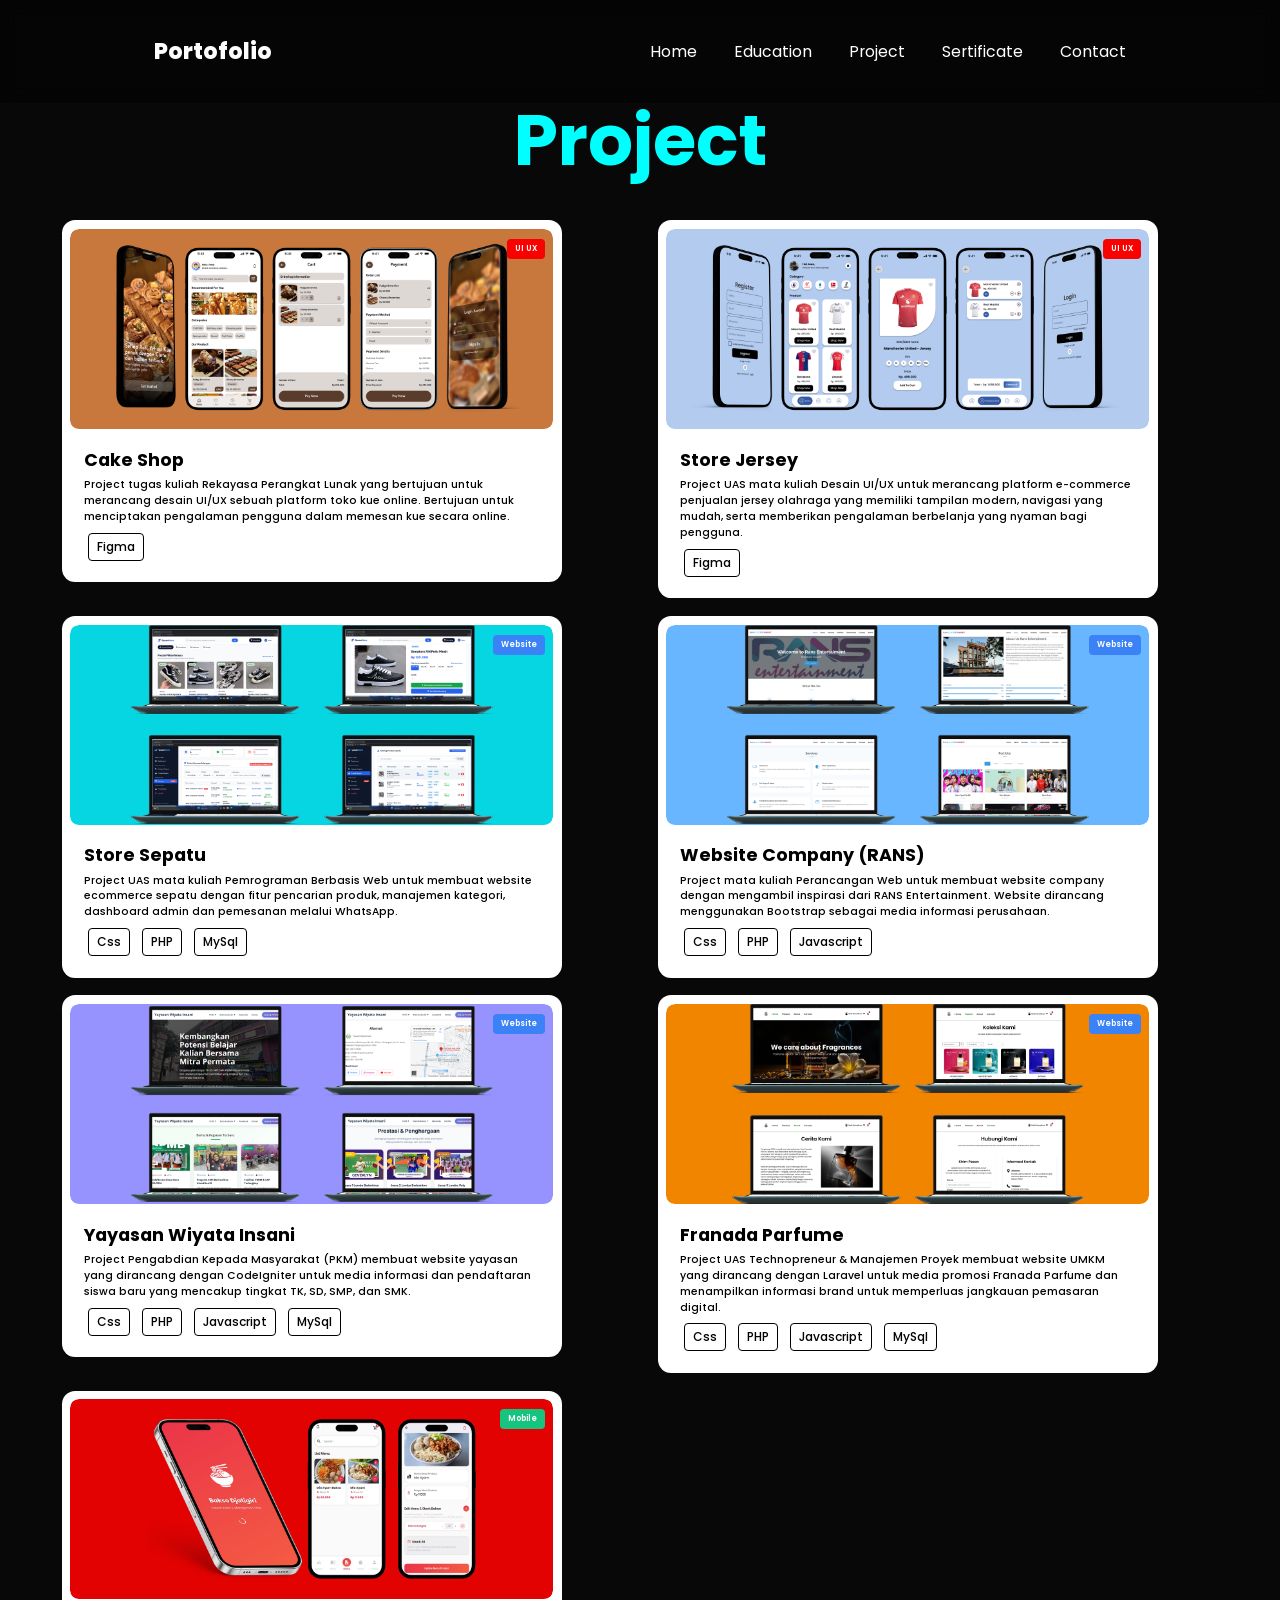
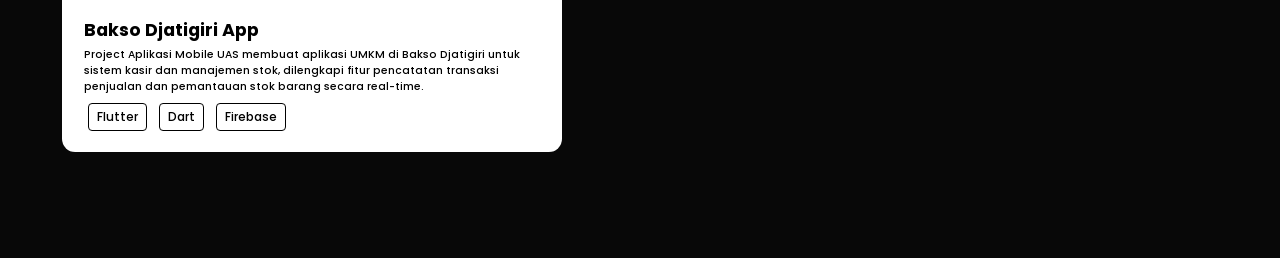
==== project.html @ 24c5956d "update" ====
<!DOCTYPE html>
<html lang="en">
<head>
    <meta charset="UTF-8" />
    <meta name="viewport" content="width=device-width, initial-scale=1.0" />
    <title>Project | Portofolio</title>
    <!-- Poppins Font -->
    <link href="https://fonts.googleapis.com/css2?family=Poppins:wght@300;400;500;600;700;800&display=swap" rel="stylesheet"/>
    <!-- Boxicons -->
    <link href="https://unpkg.com/boxicons@2.1.4/css/boxicons.min.css" rel="stylesheet"/>
    <!-- CSS -->
    <link rel="stylesheet" href="style.css" />
  </head>
<body>
    <header class="header">
      <a href="index.html" class="logo">Portofolio</a>
      <i class="bx bx-menu" id="menu-icon"></i>
      <nav class="navbar">
        <a href="index.html">Home</a>
        <a href="index.html#education">Education</a>
        <a href="project.html" class="active">Project</a>
        <a href="index.html#sertificate">Sertificate</a>
        <a href="index.html#contact">Contact</a>
      </nav>
    </header>

    <!-- PROJECT -->
    <section class="project" id="project">

      <h2 class="heading"><span>Project</span></h2>
      <div class="project-container">
        <!-- Project 1 -->
        <div class="project-box" onclick="openProject('cake-shop')">
          <div class="project-image">
            <img src="img/project1.png" alt="Cake Shop UI UX Design" />
            <span class="badge-uiux">UI UX</span>
          </div>

          <div class="project-info">
            <h4>Cake Shop</h4>
            <p>
              Project tugas kuliah Rekayasa Perangkat Lunak yang bertujuan untuk merancang desain 
              UI/UX sebuah platform toko kue online. Bertujuan untuk menciptakan pengalaman 
              pengguna dalam memesan kue secara online.
            </p>

            <div class="technology">
              <span>Figma</span>
            </div>
          </div>
        </div>

        <!-- Project 2 -->
        <div class="project-box" onclick="openProject('store-jersey')">
          <div class="project-image">
            <img src="img/project2.png"/>
            <span class="badge-uiux">UI UX</span>
          </div>

          <div class="project-info">
            <h4>Store Jersey</h4>
            <p>
              Project UAS mata kuliah Desain UI/UX untuk merancang platform e-commerce penjualan jersey 
              olahraga yang memiliki tampilan modern, navigasi yang mudah, serta memberikan pengalaman 
              berbelanja yang nyaman bagi pengguna.
            </p>

            <div class="technology">
              <span>Figma</span>
            </div>
          </div>
        </div>

        <!-- Project 3 -->
        <div class="project-box" onclick="openProject('store-sepatu')">
          <div class="project-image">
            <img src="img/project.png"/>
            <span class="badge-web">Website</span>
          </div>

          <div class="project-info">
            <h4>Store Sepatu</h4>
            <p>
              Project UAS mata kuliah Pemrograman Berbasis Web untuk membuat website ecommerce 
              sepatu dengan fitur pencarian produk, manajemen kategori, dashboard admin dan 
              pemesanan melalui WhatsApp.
            </p>

            <div class="technology">
              <span>Css</span>
              <span>PHP</span>
              <span>MySql</span>
            </div>
          </div>
        </div>

        <!-- Project 4 -->
        <div class="project-box" onclick="openProject('web-company')">
          <div class="project-image">
            <img src="img/project4.png"/>
            <span class="badge-web">Website</span>
          </div>

          <div class="project-info">
            <h4>Website Company (RANS)</h4>
            <p>
              Project mata kuliah Perancangan Web untuk membuat website company dengan mengambil 
              inspirasi dari RANS Entertainment. Website dirancang menggunakan Bootstrap sebagai 
              media informasi perusahaan.
            </p>

            <div class="technology">
              <span>Css</span>
              <span>PHP</span>
              <span>Javascript</span>
            </div>
          </div>
        </div>

        <!-- Project 5 -->
        <div class="project-box" onclick="openProject('wiyata-insani')">
          <div class="project-image">
            <img src="img/project5.png"/>
            <span class="badge-web">Website</span>
          </div>

          <div class="project-info">
            <h4>Yayasan Wiyata Insani</h4>
            <p>
              Project Pengabdian Kepada Masyarakat (PKM) membuat website yayasan yang dirancang dengan CodeIgniter
              untuk media informasi dan pendaftaran siswa baru yang mencakup tingkat TK, SD, SMP, dan SMK.
            </p>

            <div class="technology">
              <span>Css</span>
              <span>PHP</span>
              <span>Javascript</span>
              <span>MySql</span>
            </div>
          </div>
        </div>

        <!-- Project 6 -->
        <div class="project-box" onclick="openProject('franada-parfume')">
          <div class="project-image">
            <img src="img/project6.png"/>
            <span class="badge-web">Website</span>
          </div>

          <div class="project-info">
            <h4>Franada Parfume</h4>
            <p>
             Project UAS Technopreneur & Manajemen Proyek membuat website UMKM yang dirancang dengan Laravel untuk 
             media promosi Franada Parfume dan menampilkan informasi brand untuk memperluas jangkauan pemasaran digital.
            </p>

            <div class="technology">
              <span>Css</span>
              <span>PHP</span>
              <span>Javascript</span>
              <span>MySql</span>
            </div>
          </div>
        </div>

        <!-- Project 7 -->
        <div class="project-box" onclick="openProject('bakso-djatigiri')">
          <div class="project-image">
            <img src="img/project7.png"/>
            <span class="badge-mobile">Mobile</span>
          </div>

          <div class="project-info">
            <h4>Bakso Djatigiri App</h4>
            <p>
              Project Aplikasi Mobile UAS membuat aplikasi UMKM di Bakso Djatigiri untuk sistem 
              kasir dan manajemen stok, dilengkapi fitur pencatatan transaksi penjualan dan 
              pemantauan stok barang secara real-time.
            </p>

            <div class="technology">
              <span>Flutter</span>
              <span>Dart</span>
              <span>Firebase</span>
            </div>
          </div>
        </div>

      </div>
    </section>
    <!-- END PROJECT -->

    <!-- PROJECT MODAL -->
    <div class="project-modal" id="projectModal">
      <div class="project-modal-content">

        <!-- Close Button -->
        <button class="project-modal-close" onclick="closeProject()">
          &times;
        </button>

        <!-- Modal Image -->
        <div class="modal-project-image">
          <img id="modalImage" src="" alt="Project Preview" />
        </div>

        <!-- Modal Content -->
        <div class="modal-project-info">

          <div class="modal-project-heading">
            <div>
              <span id="modalCategory" class="modal-category"></span>
              <h3 id="modalTitle"></h3>
            </div>
          </div>

          <div class="modal-project-meta">
            <div>
              <small>Jenis Proyek</small>
              <strong id="modalType"></strong>
            </div>

            <div>
              <small>Peran</small>
              <strong id="modalRole"></strong>
            </div>
          </div>

          <div class="modal-section">
            <h4>Deskripsi Proyek</h4>
            <p id="modalDescription"></p>
          </div>

          <div class="modal-section">
            <h4>Alat & Teknologi</h4>
            <div class="modal-technologies" id="modalTechnologies">
            </div>
          </div>

          <!-- Project Buttons -->
          <div class="modal-project-buttons">
            <a id="modalProjectLink" href="#" target="_blank" class="modal-btn primary-btn">View Project</a>
            <button onclick="closeProject()" class="modal-btn secondary-btn">Close</button>
          </div>
        </div>
      </div>
    </div>
    <!-- END PROJECT MODAL -->

    <!-- JAVASCRIPT -->
    <script src="script.js"></script>
</body>
</html>
---- style.css ----
* {
  margin: 0;
  padding: 0;
  box-sizing: border-box;
  text-decoration: none;
  border: none;
  outline: none;
  scroll-behavior: smooth;
  font-family: "Poppins", serif;
}

:root {
  --bg-color: #080808;
  --second-bg-color: #131313;
  --text-color: white;
  --main-color: cyan;
}

html {
  font-size: 60%;
  overflow-x: hidden;
}

body {
  background: var(--bg-color);
  color: var(--text-color);
}

/* =========================
   HEADER
========================= */

.header {
  position: fixed;
  top: 0;
  left: 0;
  width: 100%;
  padding: 4rem 12% 4rem;
  background: rgba(0, 0, 0, 0.3);
  backdrop-filter: blur(10px);
  display: flex;
  justify-content: space-between;
  align-items: center;
  z-index: 5;
}

.logo {
  font-size: 2.5rem;
  color: var(--text-color);
  font-weight: 800;
  cursor: pointer;
  transition: 0.3s ease;
}

.logo:hover {
  transform: scale(1.1);
  color: var(--main-color);
}

.navbar a {
  font-size: 1.8rem;
  color: var(--text-color);
  margin-left: 4rem;
  font-weight: 400;
  transition: 0.3s ease;
  border-bottom: 2px solid transparent;
}

.navbar a:hover,
.navbar a.active {
  color: var(--main-color);
  border-bottom: 2px solid var(--main-color);
}

#menu-icon {
  font-size: 3rem;
  color: var(--main-color);
  display: none;
}

/* =========================
   HOME
========================= */

section {
  min-height: 100vh;
  padding: 10rem 12% 10rem;
}

.home {
  display: flex;
  align-items: center;
  justify-content: center;
  gap: 15rem;
}

.home-content {
  display: flex;
  flex-direction: column;
  align-items: baseline;
  text-align: left;
  justify-content: center;
  margin-top: 3rem;
}

span {
  color: var(--main-color);
}

.logo span {
  color: var(--main-color);
}

.home-content h3 {
  margin-bottom: 2rem;
  margin-top: 1rem;
  font-size: 2.5rem;
}

.home-content h1 {
  font-size: 3.5rem;
  font-weight: 700;
  margin-top: 1.5rem;
  line-height: 1;
}

.home-img {
  border-radius: 50%;
}

.home-img img {
  position: relative;
  top: 3rem;
  width: 350px;
  height: 350px;
  object-fit: cover;
  border-radius: 50%;
  box-shadow: 0 0 25px var(--main-color);
  cursor: pointer;
  transition: 0.3s ease-in-out;
}

.home-img img:hover {
  box-shadow:
    0 0 25px var(--main-color),
    0 0 50px var(--main-color);
}

.home-content p {
  font-size: 1.5rem;
  font-weight: 500;
  line-height: 1.8;
  max-width: 1000px;
  text-align: justify;
}

.social-icons a {
  display: inline-flex;
  justify-content: center;
  align-items: center;
  width: 4.5rem;
  height: 4.5rem;
  background: transparent;
  border: 2px solid var(--main-color);
  font-size: 2.5rem;
  border-radius: 50%;
  color: var(--main-color);
  margin: 3rem 1.5rem 3rem 0;
  transition: 0.3s ease-in-out;
}

.social-icons a:hover {
  color: var(--text-color);
  transform: scale(1.1) translateY(-5px);
  box-shadow: 0 0 25px var(--main-color);
}

.btn {
  display: inline-block;
  padding: 1rem 2rem;
  background-color: var(--main-color);
  box-shadow: 0 0 10px var(--main-color);
  border-radius: 4rem;
  font-size: 1.6rem;
  color: black;
  border: 2px solid transparent;
  font-weight: 600;
  transition: 0.3s ease-in-out;
  cursor: pointer;
}

.btn:hover {
  transform: scale(1.05);
  box-shadow: 0 0 25px var(--main-color);
}

.text-animation {
  font-size: 34px;
  font-weight: 600;
  min-width: 280px;
}

.text-animation span {
  position: relative;
}

.text-animation span::before {
  content: "Frontend Developer";
  color: var(--main-color);
  animation: words 20s infinite;
}

.text-animation span::after {
  content: "";
  background-color: var(--bg-color);
  position: absolute;
  width: calc(100% + 8px);
  height: 100%;
  border-left: 3px solid var(--bg-color);
  right: -8px;
  animation:
    cursor 0.6s infinite,
    typing 20s steps(14) infinite;
}

/* =========================
   EDUCATION
========================= */
.heading {
  font-size: 8rem;
  text-align: center;
  margin: 5rem 0;
}

.education {
  padding: 100px 15px;
  background: var(--second-bg-color);
}

.education h2 {
  margin-bottom: 5rem;
}

.timeline-items {
  max-width: 1200px;
  margin: auto;
  display: flex;
  flex-wrap: wrap;
  position: relative;
}

.timeline-items::before {
  content: "";
  position: absolute;
  width: 5px;
  height: 100%;
  background-color: var(--main-color);
  left: calc(50% - 1px);
}

.timeline-item {
  margin-bottom: 40px;
  width: 100%;
  position: relative;
}

.timeline-item:last-child {
  margin-bottom: 0;
}

.timeline-item:nth-child(odd) {
  padding-right: calc(50% + 30px);
  text-align: right;
}

.timeline-item:nth-child(even) {
  padding-left: calc(50% + 30px);
}

.timeline {
  height: 21px;
  width: 21px;
  background-color: var(--main-color);
  box-shadow:
    0 0 25px var(--main-color),
    0 0 50px var(--main-color);
  position: absolute;
  left: calc(50% - 8px);
  border-radius: 50%;
  top: 10px;
}

.timeline-date {
  font-size: 20px;
  font-weight: 800;
  color: white;
  margin: 6px 0 15px;
}

.timeline-content {
  background-color: var(--bg-color);
  border: 3px solid var(--main-color);
  padding: 30px 50px;
  border-radius: 4rem;
  box-shadow: 0 0 10px var(--main-color);
  cursor: pointer;
  transition: 0.3s ease-in-out;
}

.timeline-content:hover {
  transform: scale(1);
  box-shadow: 0 0 25px var(--main-color);
}

.timeline-content h3 {
  font-size: 20px;
  color: white;
  margin: 0 0 10px;
  font-weight: 500;
}

.timeline-content p {
  color: white;
  font-size: 16px;
  font-weight: 300;
  line-height: 22px;
}

/* SCROLLBAR */
::-webkit-scrollbar {
  width: 15px;
}

::-webkit-scrollbar-thumb {
  background-color: var(--main-color);
}

::-webkit-scrollbar-track {
  background-color: var(--bg-color);
  width: 50px;
}

/* =========================
   PROJECT
========================= */
.project {
  background: var(--bg-color);
  color: black;
  padding: 5rem 0;
}

.project h2 {
  margin-bottom: 3rem;
  color: white;
  text-align: center;
}

.project-container {
  display: grid;
  grid-template-columns: repeat(2, minmax(300px, 500px));
  align-items: start;
  justify-content: center;
  gap: 2rem 4rem;
  padding: 0 2rem;
}

.project-box {
  background-color: white;
  border-radius: 1.5rem;
  cursor: pointer;
  transition: 0.3s ease-in-out;
  overflow: hidden;
  display: flex;
  flex-direction: column;
  align-items: center;
  justify-content: flex-start;
  gap: 1rem;
  padding: 1rem;
  width: 100%;
  max-width: 500px;
  margin: 0;
}

.project-box:hover {
  background: var(--main-color);
  color: black;
  transform: scale(1.03);
}

.project-box .project-image {
  width: 100%;
  height: 200px;
  position: relative;
  overflow: hidden;
  border-radius: 1rem;
}

.project-box .project-image img {
  display: block;
  width: 100%;
  height: 100%;
  object-fit: cover;
  border-radius: 1rem;
}

/* =========================
   PROJECT BADGE
========================= */
.badge-uiux {
  background-color: #f70101;
}

.badge-mobile {
  background-color: #16c47f;
}

.badge-web {
  background-color: #3b82f6;
}

.project-image span {
  position: absolute;
  color: white;
  top: 10px;
  right: 8px;
  width: fit-content;
  height: fit-content;
  padding: 4px 8px;
  border-radius: 4px;
  text-align: center;
  font-size: 0.9rem;
  font-weight: 600;
}

/* PROJECT INFO */
.project-box .project-info {
  display: flex;
  flex-direction: column;
  text-align: left;
  padding: 1rem 1.5rem;
  width: 100%;
}

.project-info h4 {
  font-size: 2rem;
  font-weight: 700;
  margin-bottom: 0.5rem;
}

.project-info p {
  font-size: 1.2rem;
  font-weight: 500;
  line-height: 1.5;
}

.project-info .technology {
  font-weight: 500;
  font-size: 12px;
  padding: 4px;
  border-radius: 4px;
  width: fit-content;
  height: fit-content;
  margin-top: 4px;
}

.technology {
  display: flex;
  gap: 12px;
}

.project-info .technology span {
  padding: 4px 8px;
  border-radius: 4px;
  color: black;
  border: 1px solid black;
}

/* =========================
   PROJECT DETAIL
========================= */
.project-detail {
  display: flex;
  flex-wrap: wrap;
  gap: 1.5rem;
  margin-top: 1rem;
  margin-bottom: 0.8rem;
}

.project-detail div {
  display: flex;
  flex-direction: column;
  gap: 3px;
}

.project-detail small {
  font-size: 0.85rem;
  font-weight: 500;
  color: #777;
}

.project-detail strong {
  font-size: 1rem;
  font-weight: 700;
}

/* =========================
   PROJECT MODAL
========================= */
.project-modal {
  position: fixed;
  top: 0;
  left: 0;
  width: 100%;
  height: 100%;
  background: rgba(0, 0, 0, 0.75);
  display: flex;
  align-items: center;
  justify-content: center;
  padding: 2rem;
  z-index: 9999;
  opacity: 0;
  visibility: hidden;
  transition: 0.3s ease;
}

.project-modal.active {
  opacity: 1;
  visibility: visible;
}

/* MODAL CONTENT */
.project-modal-content {
  position: relative;
  background: white;
  width: 100%;
  max-width: 850px;
  max-height: 88vh;
  border-radius: 1.5rem;
  overflow-y: auto;
  transform: translateY(30px) scale(0.97);
  transition: 0.3s ease;
}

.project-modal.active .project-modal-content {
  transform: translateY(0) scale(1);
}

/* CLOSE BUTTON */
.project-modal-close {
  position: absolute;
  top: 15px;
  right: 15px;
  width: 38px;
  height: 38px;
  border: none;
  border-radius: 50%;
  background: rgba(0, 0, 0, 0.7);
  color: white;
  font-size: 1.8rem;
  line-height: 1;
  cursor: pointer;
  z-index: 10;
  transition: 0.2s ease;
}

.project-modal-close:hover {
  background: var(--main-color);
  color: black;
}

/* =========================
   MODAL IMAGE
========================= */

.modal-project-image {
  width: 100%;
  padding: 0.8rem;
}

.modal-project-image img {
  display: block;
  width: 100%;
  height: 350px;
  object-fit: cover;
  border-radius: 0.8rem;
}

/* =========================
   MODAL INFO
========================= */
.modal-project-info {
  padding: 0.8rem 1.5rem 1.5rem;
}

/* HEADING */
.modal-project-heading {
  margin-bottom: 1rem;
}

.modal-category {
  display: inline-block;
  color: white;
  font-size: 0.8rem;
  font-weight: 600;
  padding: 4px 9px;
  border-radius: 5px;
  margin-bottom: 0.4rem;
}

/* BADGE UI/UX */
.modal-category.badge-uiux {
  background-color: #8b5cf6;
}

/* BADGE MOBILE */
.modal-category.badge-mobile {
  background-color: #16c47f;
}

/* BADGE WEB */
.modal-category.badge-web {
  background-color: #3b82f6;
}

/* MODAL TITLE */
.modal-project-heading h3 {
  font-size: 2rem;
  font-weight: 700;
  margin: 0;
  color: black;
}

/* =========================
   MODAL META
========================= */
.modal-project-meta {
  display: flex;
  flex-wrap: wrap;
  gap: 2.5rem;
  padding: 0.8rem 0;
  border-top: 1px solid #ddd;
  border-bottom: 1px solid #ddd;
  margin-bottom: 1rem;
}

.modal-project-meta div {
  display: flex;
  flex-direction: column;
  gap: 2px;
}

.modal-project-meta small {
  font-size: 0.75rem;
  color: #777;
}

.modal-project-meta strong {
  font-size: 0.9rem;
  color: black;
}

/* =========================
   MODAL SECTION
========================= */
.modal-section {
  margin-bottom: 1rem;
}

.modal-section h4 {
  font-size: 1.1rem;
  margin-bottom: 0.4rem;
  color: black;
}

.modal-section p {
  font-size: 1rem;
  line-height: 1.5;
  text-align: justify;
  color: #333;
}

.modal-section ul {
  margin: 0;
  padding-left: 1.2rem;
}

.modal-section li {
  font-size: 0.9rem;
  line-height: 1.5;
  color: #333;
  margin-bottom: 2px;
}

/* =========================
   TECHNOLOGIES
========================= */
.modal-technologies {
  display: flex;
  flex-wrap: wrap;
  gap: 8px;
}

.modal-technologies span {
  background: #f2efe7;
  color: black;
  padding: 5px 10px;
  border-radius: 5px;
  font-size: 0.8rem;
  font-weight: 500;
}

/* =========================
   MODAL BUTTON
========================= */
.modal-project-buttons {
  display: flex;
  flex-wrap: wrap;
  gap: 8px;
  margin-top: 1.5rem;
}

.modal-btn {
  border: none;
  padding: 8px 16px;
  border-radius: 6px;
  font-size: 0.85rem;
  font-weight: 600;
  cursor: pointer;
  text-decoration: none;
  transition: 0.2s ease;
}

.primary-btn {
  background: var(--main-color);
  color: black;
}

.primary-btn:hover {
  transform: translateY(-2px);
}

.secondary-btn {
  background: #f2efe7;
  color: black;
}

.secondary-btn:hover {
  background: #ddd;
}

/* =========================
   VIEW ALL PROJECTS
========================= */
.project-more {
  display: flex;
  justify-content: center;
  margin-top: 1rem;
}

.project-more .btn {
  color: black;
}

/* =========================
   SERTIFICATE
========================= */
.sertificate {
  background: var(--bg-color);
  color: black;
  padding: 5rem 0;
}

.sertificate h2 {
  margin-bottom: 3rem;
  color: white;
  text-align: center;
}

/* =========================
   CERTIFICATE CONTAINER
========================= */
.sertificate-container {
  display: grid;
  grid-template-columns:
    repeat(auto-fit, minmax(300px, 1fr));
  align-items: center;
  gap: 2rem;
  column-gap: 2rem;
  padding: 0 2rem;
}

/* =========================
   CERTIFICATE CARD
========================= */
.sertificate-box {
  background-color: white;
  border-radius: 1.5rem;
  cursor: pointer;
  transition: 0.3s ease-in-out;
  overflow: hidden;
  display: flex;
  flex-direction: column;
  align-items: center;
  justify-content: start;
  gap: 1rem;
  padding: 1rem;
  height: auto;
  max-width: 400px;
  width: 100%;
  margin: auto;
}

/* =========================
   CARD HOVER
========================= */
.sertificate-box:hover {
  background: var(--main-color);
  color: black;
  transform: scale(1.03);
}

/* =========================
   CERTIFICATE IMAGE
========================= */
.sertificate-image {
  position: relative;
  width: 100%;
  height: 200px;
  overflow: hidden;
  border-radius: 1rem;
}

/* =========================
   IMAGE
========================= */
.sertificate-box img {
  display: block;
  width: 100%;
  height: 100%;
  object-fit: cover;
  border-radius: 1rem;
  transition: 0.3s ease;
}

/* =========================
   IMAGE HOVER
========================= */
.sertificate-box:hover img {
  transform: scale(1.05);
}

/* =========================
   OVERLAY
========================= */
.sertificate-overlay {
  position: absolute;
  top: 0;
  left: 0;
  width: 100%;
  height: 100%;
  background: rgba(0, 0, 0, 0.65);
  display: flex;
  flex-direction: column;
  align-items: center;
  justify-content: center;
  gap: 0.5rem;
  color: white;
  opacity: 0;
  transition: 0.3s ease;
}

/* OVERLAY HOVER */
.sertificate-box:hover .sertificate-overlay {
  opacity: 1;
}

/* ICON OVERLAY */
.sertificate-overlay i {
  font-size: 3rem;
  color: var(--main-color);
}

/* TEXT OVERLAY */
.sertificate-overlay span {
  color: white;
  font-size: 1.3rem;
  font-weight: 600;
}

/* =========================
   CERTIFICATE MODAL
========================= */
.certificate-modal {
  position: fixed;
  top: 0;
  left: 0;
  width: 100%;
  height: 100%;
  background: rgba(0, 0, 0, 0.75);
  backdrop-filter: blur(5px);
  display: flex;
  align-items: center;
  justify-content: center;
  padding: 2rem;
  z-index: 9999;
  opacity: 0;
  visibility: hidden;
  transition: 0.3s ease;
}

/* MODAL ACTIVE */
.certificate-modal.active {
  opacity: 1;
  visibility: visible;
}

/* =========================
   MODAL CONTENT
========================= */
.certificate-modal-content {
  position: relative;
  background-color: white;
  width: 100%;
  max-width: 800px;
  max-height: 90vh;
  border-radius: 1.5rem;
  overflow-y: auto;
  transform:
    translateY(30px)
    scale(0.97);
  transition: 0.3s ease;
  box-shadow:
    0 0 30px rgba(0, 255, 255, 0.15);
}

/* MODAL ANIMATION */
.certificate-modal.active
.certificate-modal-content {
  transform:
    translateY(0)
    scale(1);
}

/* =========================
   CLOSE BUTTON
========================= */
.certificate-modal-close {
  position: absolute;
  top: 15px;
  right: 15px;
  width: 40px;
  height: 40px;
  border: none;
  border-radius: 50%;
  background: rgba(0, 0, 0, 0.7);
  color: white;
  font-size: 2.5rem;
  line-height: 1;
  cursor: pointer;
  z-index: 10;
  display: flex;
  align-items: center;
  justify-content: center;
  transition: 0.2s ease;
}

/* CLOSE HOVER */
.certificate-modal-close:hover {
  background: var(--main-color);
  color: black;
}

/* =========================
   MODAL IMAGE
========================= */
.modal-certificate-image {
  width: 100%;
  padding: 1.5rem;
  display: flex;
  align-items: center;
  justify-content: center;
}

/* IMAGE */
.modal-certificate-image img {
  display: block;
  width: 100%;
  max-height: 450px;
  object-fit: contain;
  border-radius: 1rem;
}

/* =========================
   MODAL INFORMATION
========================= */
.modal-certificate-info {
  padding: 0 2rem 2rem;
  text-align: left;
}

/* =========================
   LABEL
========================= */
.modal-certificate-label {
  display: inline-block;
  background-color: var(--main-color);
  color: black;
  padding: 5px 10px;
  border-radius: 5px;
  font-size: 0.9rem;
  font-weight: 600;
  margin-bottom: 0.8rem;
}

/* =========================
   TITLE
========================= */
.modal-certificate-info h3 {
  color: black;
  font-size: 2.3rem;
  font-weight: 700;
  margin-bottom: 0.3rem;
}

/* =========================
   ISSUER
========================= */
.modal-certificate-info p {
  color: #666;
  font-size: 1.3rem;
  font-weight: 500;
  margin-bottom: 1.5rem;
}

/* =========================
   BUTTON CONTAINER
========================= */
.modal-certificate-buttons {
  display: flex;
  align-items: center;
  gap: 1rem;
  margin-top: 1rem;
}

/* =========================
   BUTTON
========================= */
.modal-certificate-btn {
  display: inline-flex;
  align-items: center;
  justify-content: center;
  gap: 0.5rem;
  padding: 1rem 1.8rem;
  border-radius: 0.8rem;
  font-family: "Poppins", serif;
  font-size: 1.3rem;
  font-weight: 600;
  cursor: pointer;
  transition: 0.2s ease;
  text-decoration: none;
}

/* =========================
   PRIMARY BUTTON
========================= */
.primary-certificate-btn {
  background-color: var(--main-color);
  color: black;
  border: 2px solid var(--main-color);
}

/* PRIMARY HOVER */
.primary-certificate-btn:hover {
  transform: translateY(-2px);
  box-shadow:
    0 0 15px var(--main-color);
}

/* =========================
   SECONDARY BUTTON
========================= */
.secondary-certificate-btn {
  background-color: #f2efe7;
  color: black;
  border: 2px solid #f2efe7;
}

/* SECONDARY HOVER */
.secondary-certificate-btn:hover {
  background-color: #ddd;
  border-color: #ddd;
}

/* VIEW ALL CERTIFICATES */
.sertificate-more {
  display: flex;
  justify-content: center;
  margin-top: 3rem;
}

.sertificate-more .btn {
  color: black;
}
/* =========================
   END SERTIFICATE
========================= */

/* =========================
   CONTACT
========================= */
.contact {
  background-color: var(--bg-color);
  color: var(--text-color);
}

.contact h2 {
  margin-bottom: 3rem;
  color: white;
  text-align: center;
}

/* FORM */

.contact form {
  display: flex;
  flex-direction: column;
  align-items: center;
  justify-content: center;
  max-width: 900px;
  margin: 5rem auto 0;
  text-align: center;
}

/* INPUT GROUP */

.contact .input-group {
  width: 100%;
}

.contact .input-box {
  display: flex;
  flex-direction: column;
  width: 100%;
}

/* INPUT & TEXTAREA */

.contact form input,
.contact form textarea {
  width: 100%;
  padding: 1.5rem 2rem;
  font-family: "Poppins", serif;
  font-size: 1.5rem;
  font-weight: 500;
  color: var(--text-color);
  background-color: var(--second-bg-color);
  border: 2px solid var(--main-color);
  border-radius: 1.5rem;
  margin-bottom: 1.5rem;
  transition: 0.3s ease;
}

/* INPUT */

.contact form input {
  height: 60px;
}

/* TEXTAREA */

.contact form textarea {
  min-height: 220px;
  resize: vertical;
  margin-bottom: 1.5rem;
}

/* PLACEHOLDER */

.contact form input::placeholder,
.contact form textarea::placeholder {
  color: #aaa;
  opacity: 1;
}

/* FOCUS */

.contact form input:focus,
.contact form textarea:focus {
  border-color: var(--main-color);
  box-shadow: 0 0 15px rgba(0, 255, 255, 0.2);
}

/* PESAN */

.contact .input-group-2 {
  width: 100%;
  display: flex;
  flex-direction: column;
  align-items: center;
}

/* =========================
   BUTTON KIRIM PESAN
========================= */

.contact-submit {
  width: fit-content;
  min-width: 160px;
  padding: 1.2rem 2.5rem;
  margin-top: 0.5rem;

  background-color: var(--main-color);

  /* INI YANG MEMBUAT TEKS PUTIH */
  color: white;

  border: 2px solid var(--main-color);
  border-radius: 4rem;

  font-family: "Poppins", serif;
  font-size: 1.5rem;
  font-weight: 600;

  cursor: pointer;

  transition: 0.3s ease-in-out;
}

/* Pastikan teks di dalam button juga putih */
.contact-submit .btn-text,
.contact-submit .btn-loading {
  color: black;
}

/* Hover */
.contact-submit:hover {
  transform: scale(1.05);
  box-shadow: 0 0 20px var(--main-color);
}

/* =========================
   LOADING BUTTON
========================= */
.contact-submit .btn-text {
  display: inline;
}

.contact-submit .btn-loading {
  display: none;
}

/* Saat sedang mengirim */
.contact-submit.loading {
  pointer-events: none;
  opacity: 0.7;
}

.contact-submit.loading .btn-text {
  display: none;
}

.contact-submit.loading .btn-loading {
  display: inline;
}

/* =========================
   CONTACT POPUP
========================= */
.contact-popup {
  position: fixed;
  inset: 0;
  width: 100%;
  height: 100%;
  background: rgba(0, 0, 0, 0.75);
  backdrop-filter: blur(5px);
  display: flex;
  align-items: center;
  justify-content: center;
  padding: 2rem;
  z-index: 99999;
  opacity: 0;
  visibility: hidden;
  transition: 0.3s ease;
}

/* POPUP AKTIF */
.contact-popup.active {
  opacity: 1;
  visibility: visible;
}

/* =========================
   POPUP CONTENT
========================= */
.contact-popup-content {
  position: relative;
  width: 100%;
  max-width: 450px;
  padding: 3rem 2.5rem;
  background-color: white;
  border-radius: 2rem;
  text-align: center;
  color: black;
  transform: translateY(30px) scale(0.95);
  transition: 0.3s ease;
  box-shadow: 0 0 30px rgba(0, 255, 255, 0.2);
}

/* ANIMASI POPUP */
.contact-popup.active .contact-popup-content {
  transform: translateY(0) scale(1);
}

/* =========================
   CLOSE BUTTON
========================= */
.popup-close {
  position: absolute;
  top: 15px;
  right: 15px;
  width: 35px;
  height: 35px;
  display: flex;
  align-items: center;
  justify-content: center;
  border: none;
  border-radius: 50%;
  background-color: #eee;
  color: #333;
  font-size: 2.2rem;
  line-height: 1;
  cursor: pointer;
  transition: 0.2s ease;
}

.popup-close:hover {
  background-color: var(--main-color);
  color: black;
}

/* =========================
   POPUP ICON
========================= */
.popup-icon {
  width: 70px;
  height: 70px;
  margin: 0 auto 1.5rem;
  border-radius: 50%;
  display: flex;
  align-items: center;
  justify-content: center;
  font-size: 4rem;
}

/* SUCCESS */
.success-icon {
  background-color: #dcfce7;
  color: #16a34a;
}

/* ERROR */
.error-icon {
  background-color: #fee2e2;
  color: #dc2626;
}

/* =========================
   POPUP TITLE
========================= */
.contact-popup-content h3 {
  font-size: 2.2rem;
  font-weight: 700;
  margin-bottom: 1rem;
  color: #111;
}

/* =========================
   POPUP MESSAGE
========================= */
.contact-popup-content p {
  font-size: 1.4rem;
  line-height: 1.6;
  color: #555;
  margin-bottom: 2rem;
}

/* =========================
   POPUP BUTTON
========================= */
.popup-btn {
  min-width: 120px;
  padding: 1rem 2.5rem;
  font-size: 1.4rem;
}

/* =========================
   ERROR STATE
========================= */
.error-icon {
  display: none;
}

.contact-popup.error .success-icon {
  display: none;
}

.contact-popup.error .error-icon {
  display: flex;
}

/* =========================
   END CONTACT
========================= */


/* =========================
   FOOTER
========================= */
.footer {
  position: relative;
  bottom: 0;
  width: 100%;
  padding: 40px 0;
  background-color: var(--second-bg-color);
}

.footer .social {
  text-align: center;
  padding-bottom: 25px;
  color: var(--main-color);
}

.footer .social a {
  font-size: 25px;
  color: var(--main-color);
  border: 2px solid var(--main-color);
  width: 42px;
  height: 42px;
  line-height: 42px;
  display: inline-block;
  text-align: center;
  border-radius: 50%;
  margin: 0 10px;
  transition: 0.3s ease-in-out;
}

.footer .social a:hover {
  transform: scale(1.2) translateY(-5px);
  background-color: var(--main-color);
  color: black;
  box-shadow: 0 0 25px var(--main-color);
}

.footer ul {
  margin-top: 0;
  padding: 0;
  font-size: 18px;
  line-height: 1.6;
  margin-bottom: 0;
  text-align: center;
}

.footer ul li a {
  color: white;
  border-bottom: 3px solid transparent;
  transition: 0.3s ease-in-out;
}

.footer ul li a:hover {
  border-bottom: 3px solid var(--main-color);
}

.footer ul li {
  display: inline-block;
  padding: 0 15px;
}

.footer .copyright {
  margin-top: 50px;
  text-align: center;
  font-size: 16px;
  color: white;
}

/* =====================================================
   RESPONSIVE
===================================================== */

@media (max-width: 1285px) {
  html {
    font-size: 55%;
  }

  .project-container {
    padding-bottom: 7rem;
    grid-template-columns: repeat(2, 1fr);
    margin: 0 5rem;
  }
}

/* =====================================================
   TABLET
===================================================== */

@media (max-width: 991px) {
  header {
    padding: 2rem 3%;
  }

  section {
    padding: 10rem 3% 2rem;
  }

  .timeline-items::before {
    left: 7px;
  }

  .timeline-item:nth-child(odd) {
    padding-right: 0;
    text-align: left;
  }

  .timeline-item:nth-child(odd),
  .timeline-item:nth-child(even) {
    padding-left: 37px;
  }

  .timeline {
    left: 0;
  }

  .project {
    padding-bottom: 7rem;
  }

  .sertificate-container {
    grid-template-columns: repeat(1, 1fr);
  }

  .contact form {
    flex-direction: column;
  }

  .footer {
    padding: 2rem 3%;
  }

  /* MODAL TABLET */

  .project-modal {
    padding: 1.5rem;
  }

  .project-modal-content {
    width: 100%;
    max-width: 850px;
    max-height: 90vh;
  }

  .modal-project-image img {
    height: 250px;
  }

  .modal-project-heading h3 {
    font-size: 2rem;
  }

  .modal-section p,
  .modal-section li {
    font-size: 0.95rem;
  }
}

/* =====================================================
   MOBILE NAVBAR
===================================================== */

@media (max-width: 895px) {
  #menu-icon {
    display: block;
  }

  .navbar {
    position: absolute;
    top: 100%;
    right: 0;
    width: 50%;
    padding: 1rem 3%;
    background: rgba(0, 0, 0, 0.8);
    backdrop-filter: blur(20px);
    border-bottom-left-radius: 2rem;
    border-left: 2px solid var(--main-color);
    border-bottom: 2px solid var(--main-color);
    display: none;
  }

  .navbar.active {
    display: block;
  }

  .navbar a {
    display: block;
    font-size: 2rem;
    margin: 3rem 0;
    color: white;
  }

  .home {
    flex-direction: column-reverse;
    margin: 5rem 4rem;
  }

  .home-content h3 {
    font-size: 2.6rem;
  }

  .home-content h1 {
    font-size: 4rem;
    margin-top: 3rem;
  }

  .home-content p {
    max-width: 600px;
    margin: 0 auto;
  }

  .home-img img {
    width: 56vw;
    height: 56vw;
  }

  .project h2 {
    margin-bottom: 3rem;
  }
}

@media (max-width: 700px) {
  .project-container {
    grid-template-columns: 1fr;
    margin: 0 2rem;
  }

  /* MODAL MOBILE */

  .project-modal {
    padding: 1rem;
  }

  .project-modal-content {
    max-height: 94vh;

    border-radius: 1rem;
  }

  .modal-project-image {
    padding: 0.7rem;
  }

  .modal-project-image img {
    height: 200px;
  }

  .modal-project-info {
    padding: 0.8rem 1.2rem 1.5rem;
  }

  .modal-project-heading {
    margin-bottom: 0.8rem;
  }

  .modal-project-heading h3 {
    font-size: 1.8rem;
  }

  .modal-category {
    font-size: 0.75rem;
    padding: 4px 8px;
  }

  .modal-project-meta {
    gap: 1.5rem;
    padding: 0.7rem 0;
    margin-bottom: 0.8rem;
  }

  .modal-project-meta small {
    font-size: 0.7rem;
  }

  .modal-project-meta strong {
    font-size: 0.85rem;
  }

  .modal-section {
    margin-bottom: 0.8rem;
  }

  .modal-section h4 {
    font-size: 1rem;
  }

  .modal-section p,
  .modal-section li {
    font-size: 0.85rem;
    line-height: 1.5;
  }

  .modal-technologies span {
    font-size: 0.75rem;
    padding: 5px 9px;
  }

  .modal-project-buttons {
    flex-direction: column;
    gap: 8px;
    margin-top: 1.2rem;
  }

  .modal-btn {
    width: 100%;
    text-align: center;
    padding: 8px 14px;
  }
}

/* =====================================================
   SMALL MOBILE
===================================================== */

@media (max-width: 480px) {
  .modal-project-image img {
    height: 170px;
  }

  .modal-project-heading h3 {
    font-size: 1.6rem;
  }

  .modal-project-meta {
    flex-direction: column;
    gap: 0.7rem;
  }

  .modal-project-close {
    width: 34px;
    height: 34px;
    font-size: 1.5rem;
    top: 10px;
    right: 10px;
  }
}
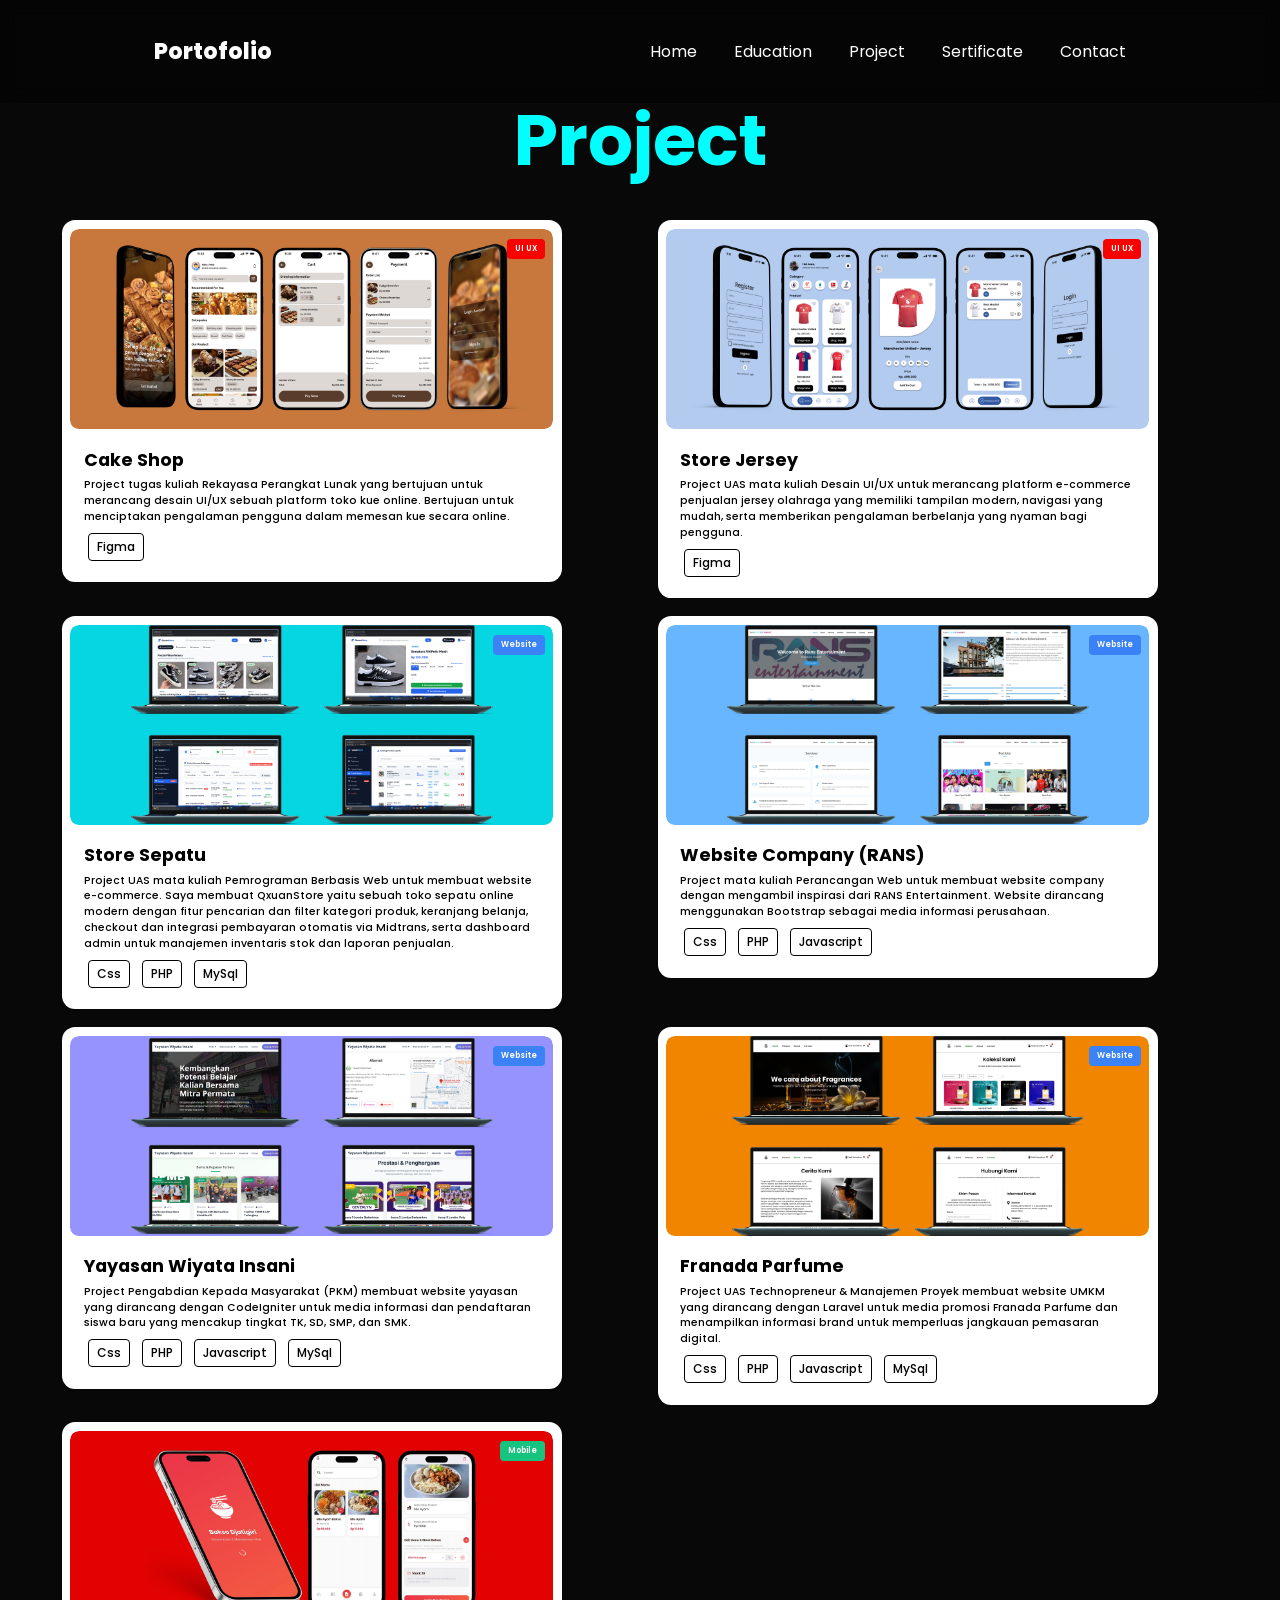
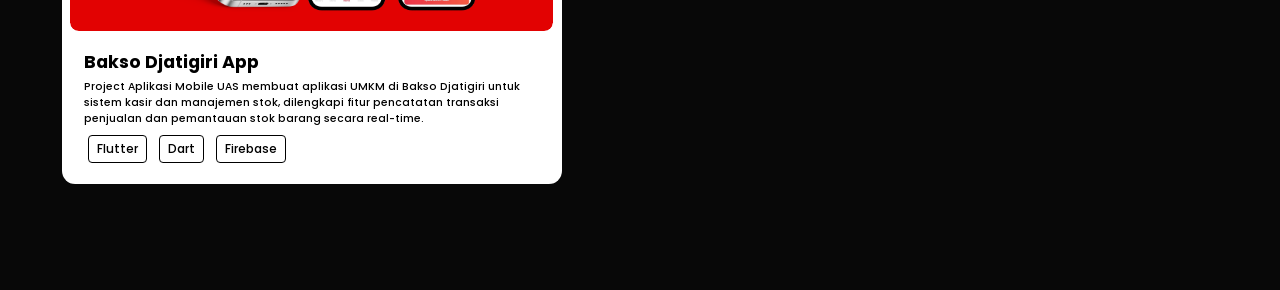
==== commit c2e7c628: "update" ====
--- a/project.html
+++ b/project.html
@@ -81,9 +81,11 @@
           <div class="project-info">
             <h4>Store Sepatu</h4>
             <p>
-              Project UAS mata kuliah Pemrograman Berbasis Web untuk membuat website ecommerce 
-              sepatu dengan fitur pencarian produk, manajemen kategori, dashboard admin dan 
-              pemesanan melalui WhatsApp.
+              Project UAS mata kuliah Pemrograman Berbasis Web untuk membuat website 
+              e-commerce. Saya membuat QxuanStore yaitu sebuah toko sepatu online 
+              modern dengan fitur pencarian dan filter kategori produk, keranjang 
+              belanja, checkout dan integrasi pembayaran otomatis via Midtrans, 
+              serta dashboard admin untuk manajemen inventaris stok dan laporan penjualan.
             </p>
 
             <div class="technology">
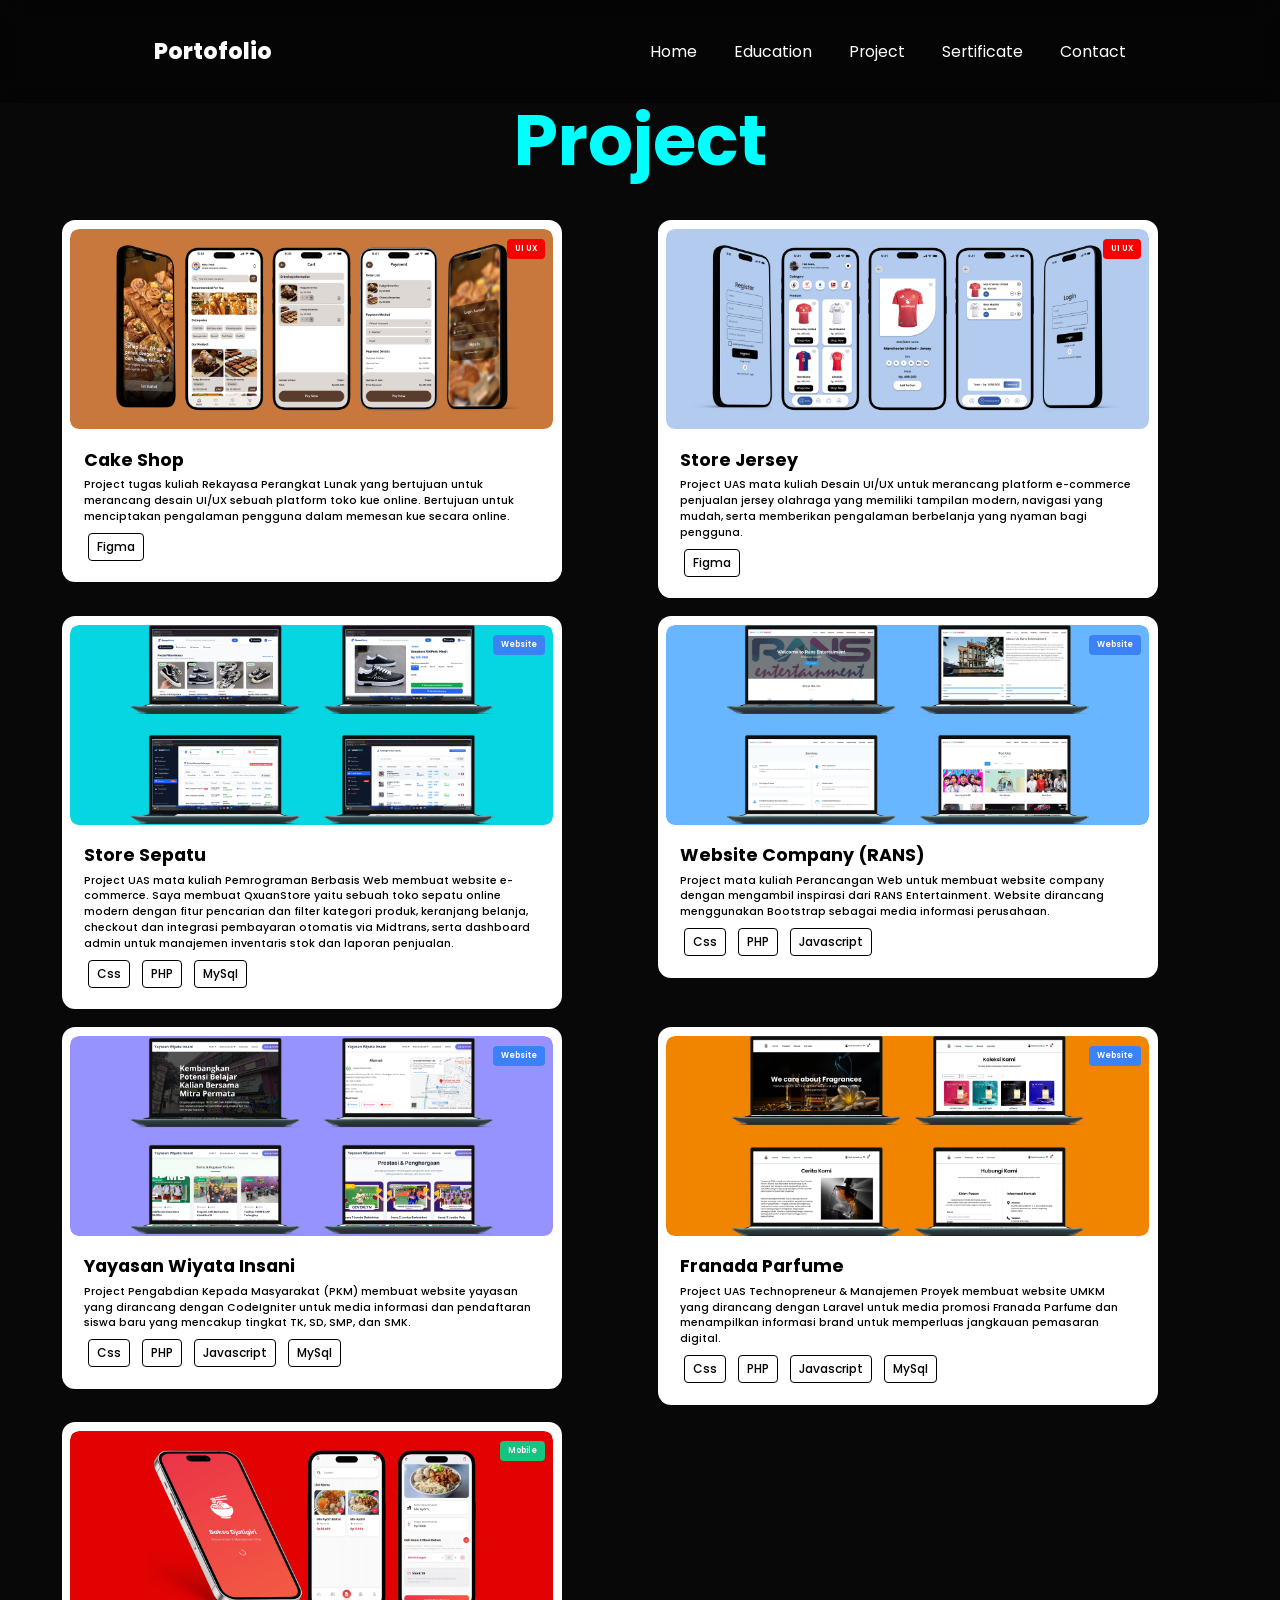
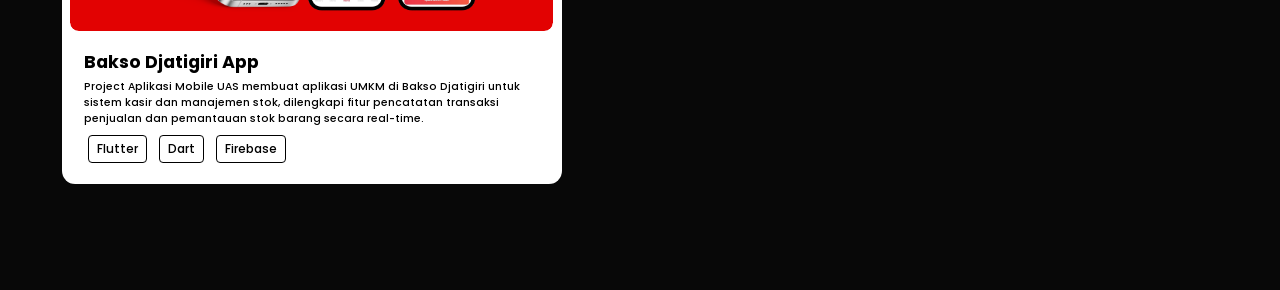
==== commit bda8a849: "update" ====
--- a/project.html
+++ b/project.html
@@ -81,11 +81,11 @@
           <div class="project-info">
             <h4>Store Sepatu</h4>
             <p>
-              Project UAS mata kuliah Pemrograman Berbasis Web untuk membuat website 
-              e-commerce. Saya membuat QxuanStore yaitu sebuah toko sepatu online 
-              modern dengan fitur pencarian dan filter kategori produk, keranjang 
-              belanja, checkout dan integrasi pembayaran otomatis via Midtrans, 
-              serta dashboard admin untuk manajemen inventaris stok dan laporan penjualan.
+              Project UAS mata kuliah Pemrograman Berbasis Web membuat website e-commerce. 
+              Saya membuat QxuanStore yaitu sebuah toko sepatu online modern dengan 
+              fitur pencarian dan filter kategori produk, keranjang belanja, checkout 
+              dan integrasi pembayaran otomatis via Midtrans, serta dashboard admin 
+              untuk manajemen inventaris stok dan laporan penjualan.
             </p>
 
             <div class="technology">
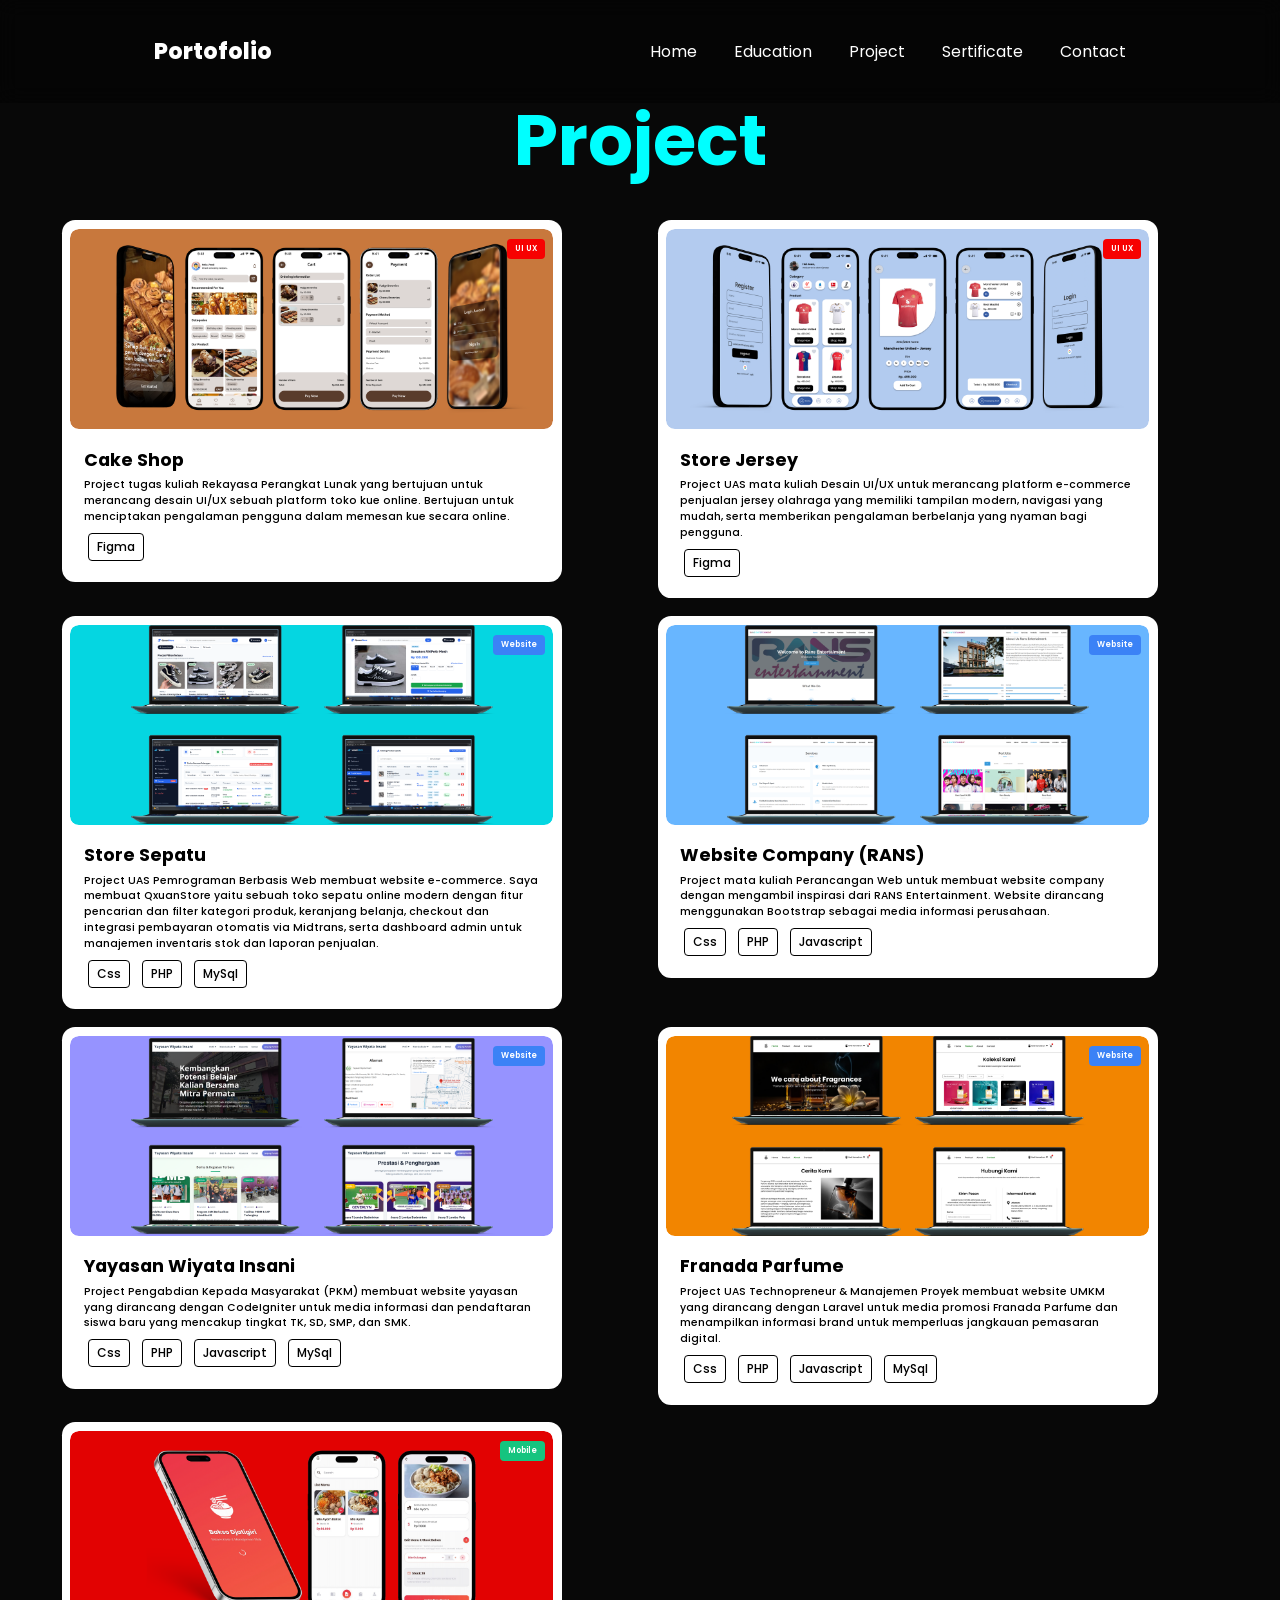
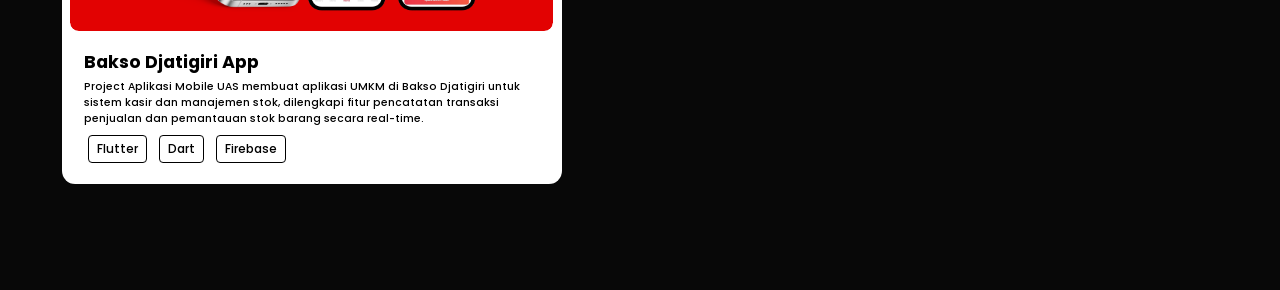
==== commit 3b978755: "update" ====
--- a/project.html
+++ b/project.html
@@ -81,7 +81,7 @@
           <div class="project-info">
             <h4>Store Sepatu</h4>
             <p>
-              Project UAS mata kuliah Pemrograman Berbasis Web membuat website e-commerce. 
+              Project UAS Pemrograman Berbasis Web membuat website e-commerce. 
               Saya membuat QxuanStore yaitu sebuah toko sepatu online modern dengan 
               fitur pencarian dan filter kategori produk, keranjang belanja, checkout 
               dan integrasi pembayaran otomatis via Midtrans, serta dashboard admin 
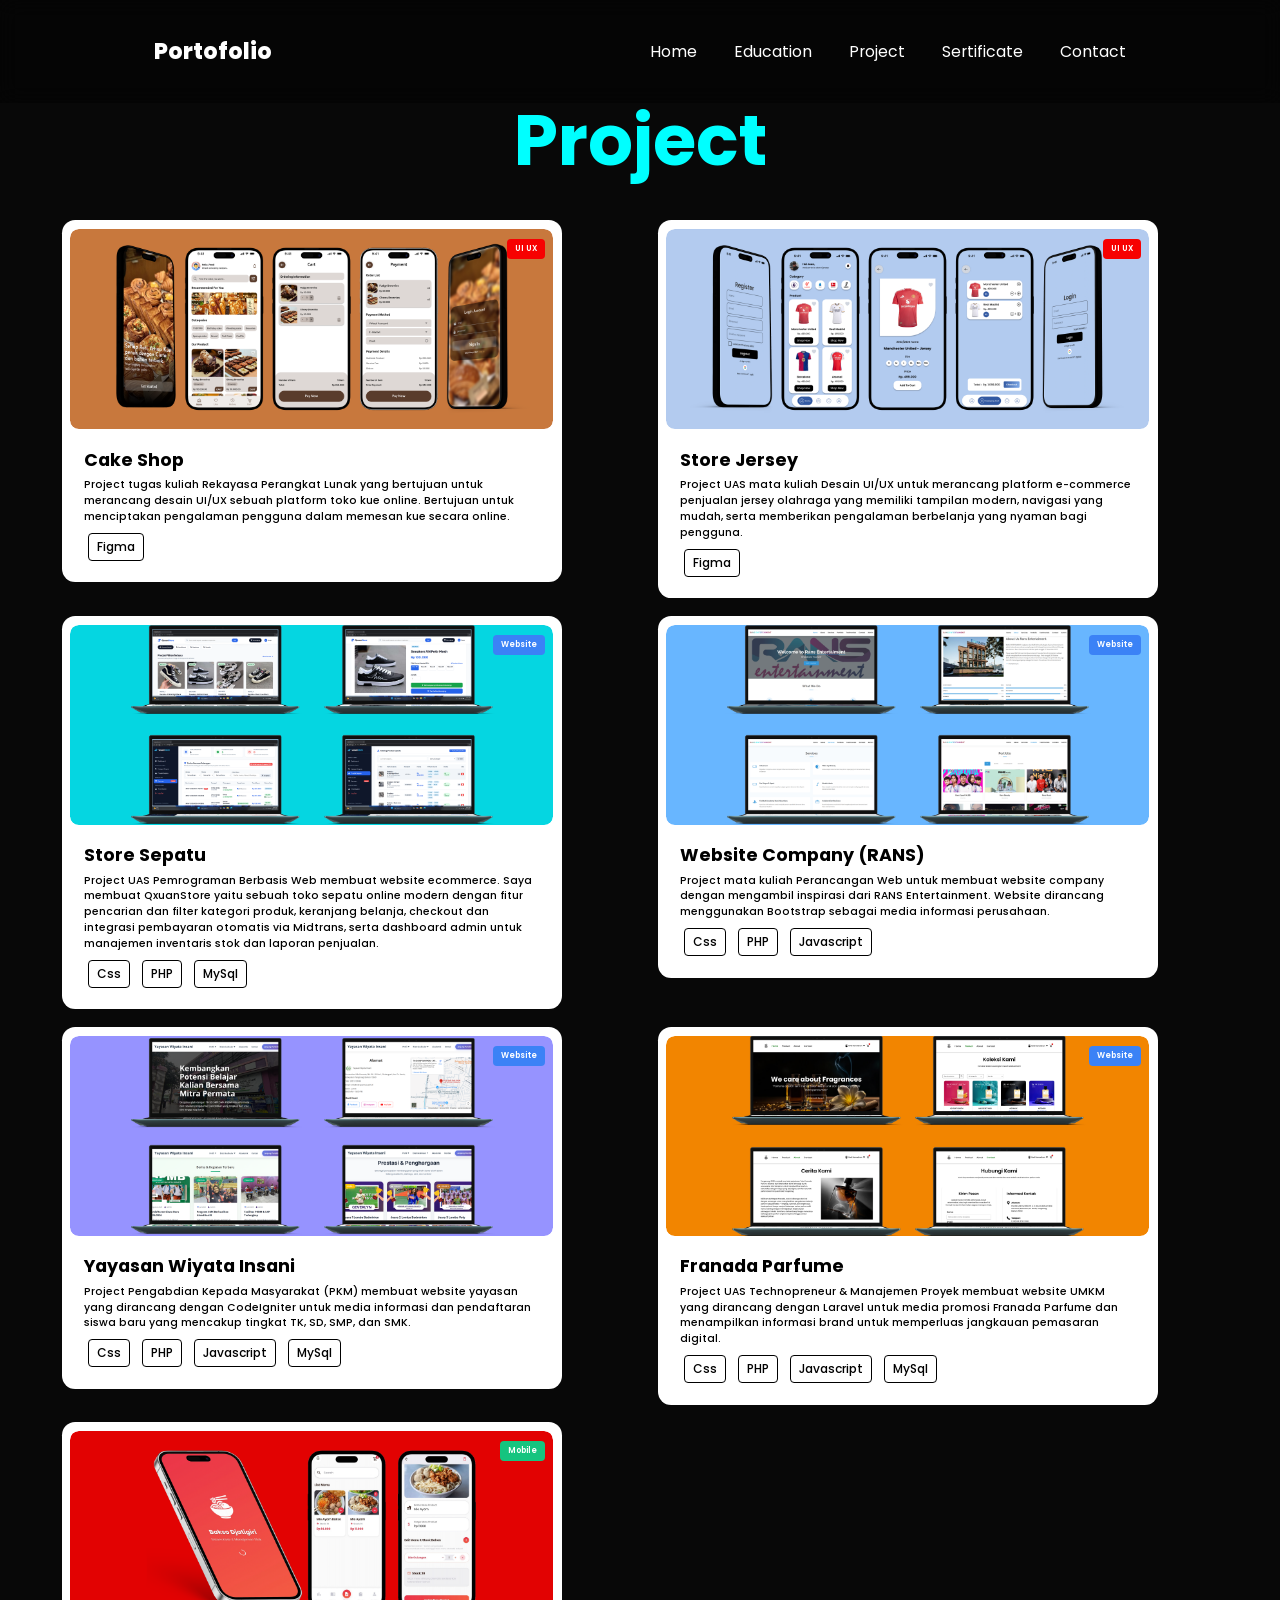
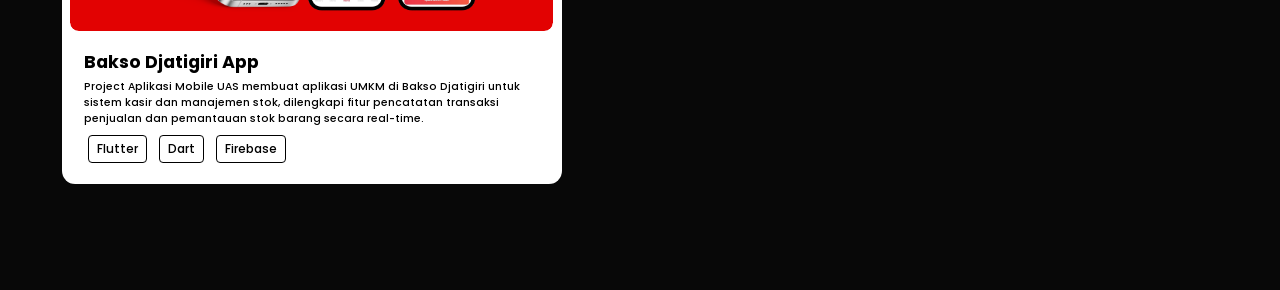
==== commit 40b572d0: "update" ====
--- a/project.html
+++ b/project.html
@@ -81,7 +81,7 @@
           <div class="project-info">
             <h4>Store Sepatu</h4>
             <p>
-              Project UAS Pemrograman Berbasis Web membuat website e-commerce. 
+              Project UAS Pemrograman Berbasis Web membuat website ecommerce. 
               Saya membuat QxuanStore yaitu sebuah toko sepatu online modern dengan 
               fitur pencarian dan filter kategori produk, keranjang belanja, checkout 
               dan integrasi pembayaran otomatis via Midtrans, serta dashboard admin 
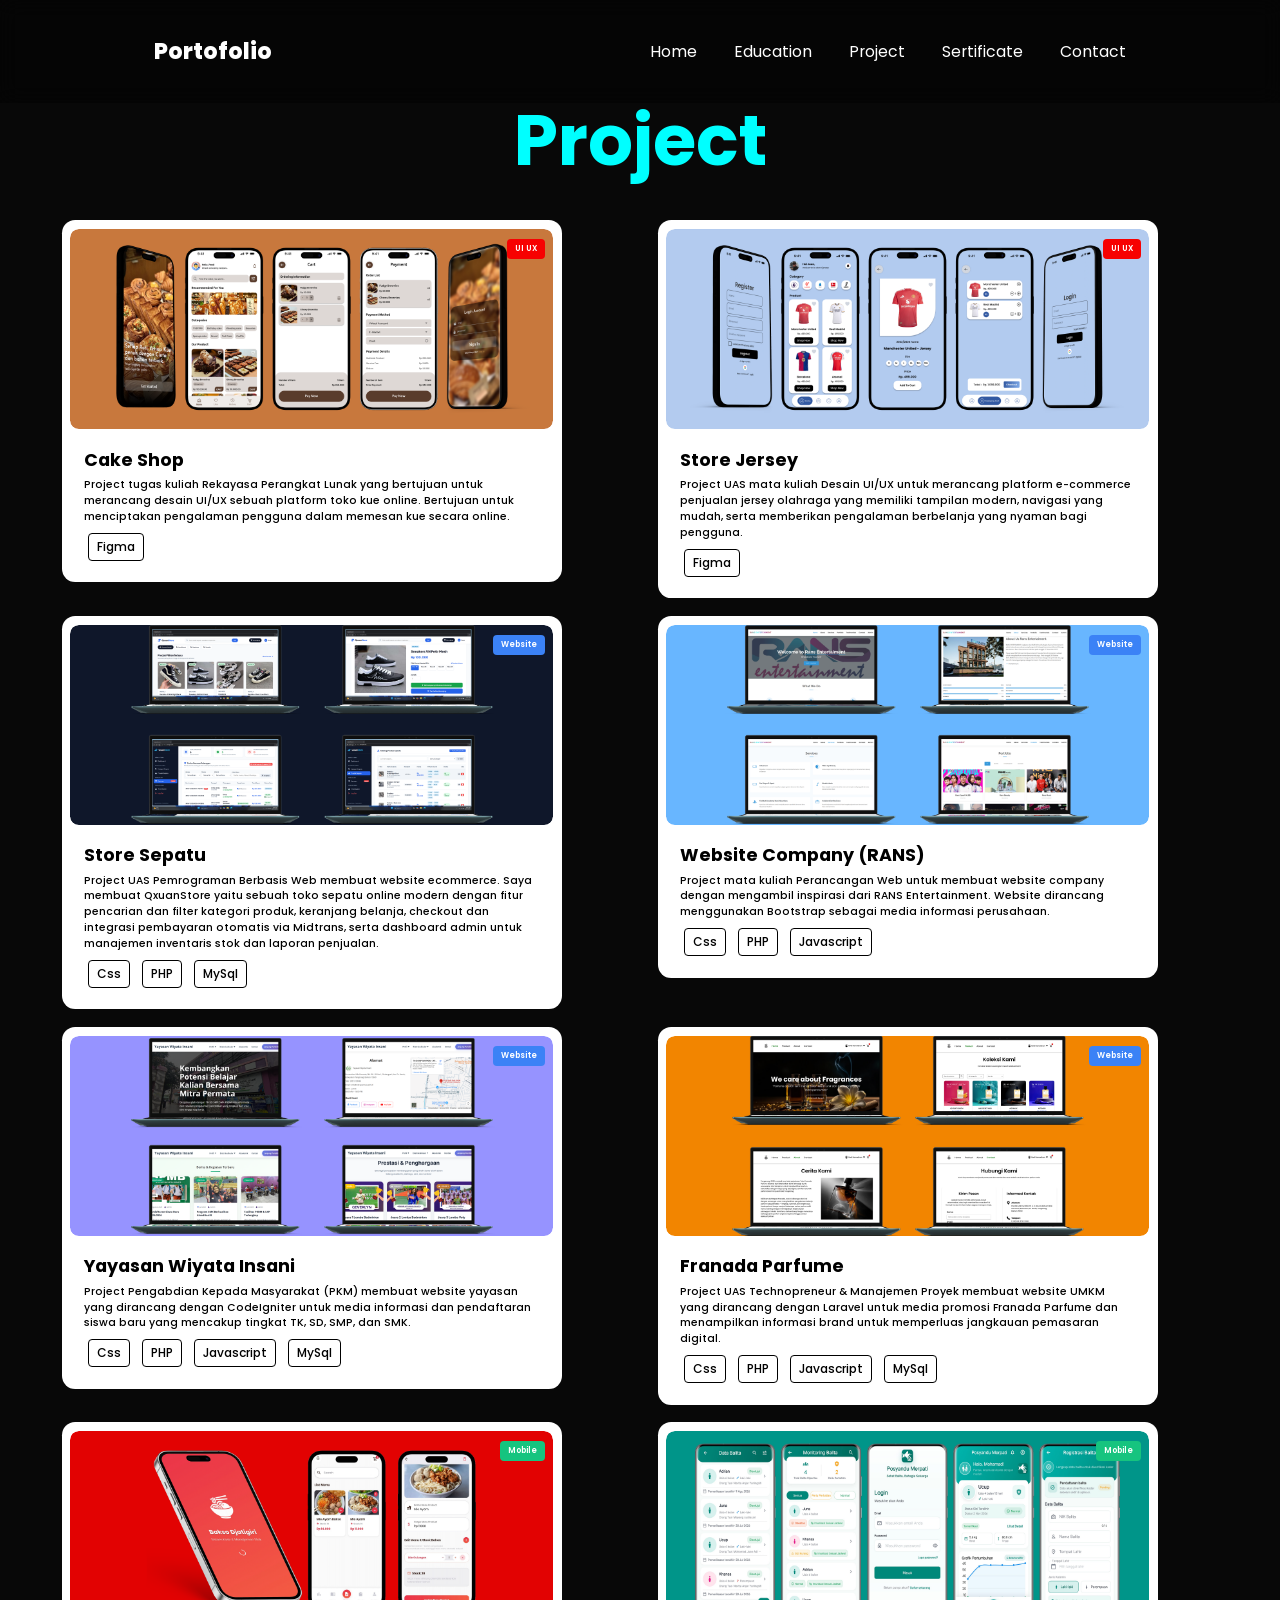
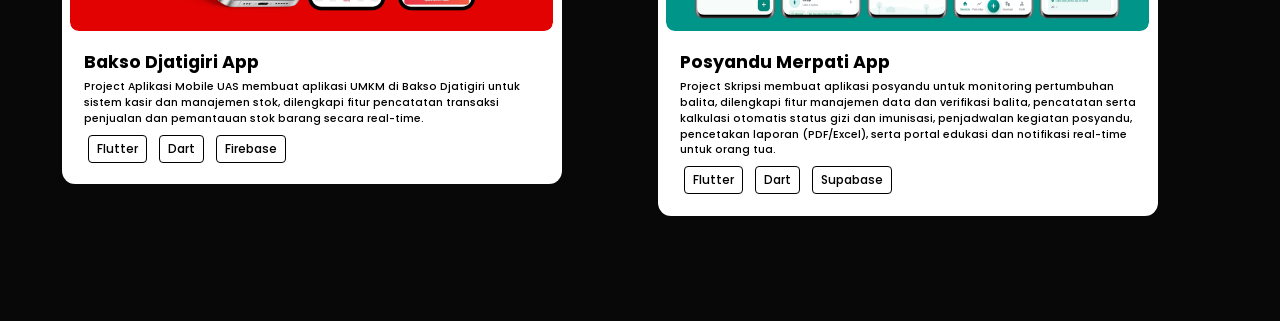
==== commit 103d818d: "update" ====
--- a/project.html
+++ b/project.html
@@ -74,7 +74,7 @@
         <!-- Project 3 -->
         <div class="project-box" onclick="openProject('store-sepatu')">
           <div class="project-image">
-            <img src="img/project.png"/>
+            <img src="img/project3.png"/>
             <span class="badge-web">Website</span>
           </div>
 
@@ -188,6 +188,30 @@
           </div>
         </div>
 
+        <!-- Project 8 -->
+        <div class="project-box" onclick="openProject('posyandu-merpati')">
+          <div class="project-image">
+            <img src="img/project8.png"/>
+            <span class="badge-mobile">Mobile</span>
+          </div>
+
+          <div class="project-info">
+            <h4>Posyandu Merpati App</h4>
+            <p>
+              Project Skripsi membuat aplikasi posyandu untuk monitoring pertumbuhan balita, 
+              dilengkapi fitur manajemen data dan verifikasi balita, pencatatan serta kalkulasi 
+              otomatis status gizi dan imunisasi, penjadwalan kegiatan posyandu, pencetakan 
+              laporan (PDF/Excel), serta portal edukasi dan notifikasi real-time untuk orang tua. 
+            </p>
+
+            <div class="technology">
+              <span>Flutter</span>
+              <span>Dart</span>
+              <span>Supabase</span>
+            </div>
+          </div>
+        </div>
+
       </div>
     </section>
     <!-- END PROJECT -->
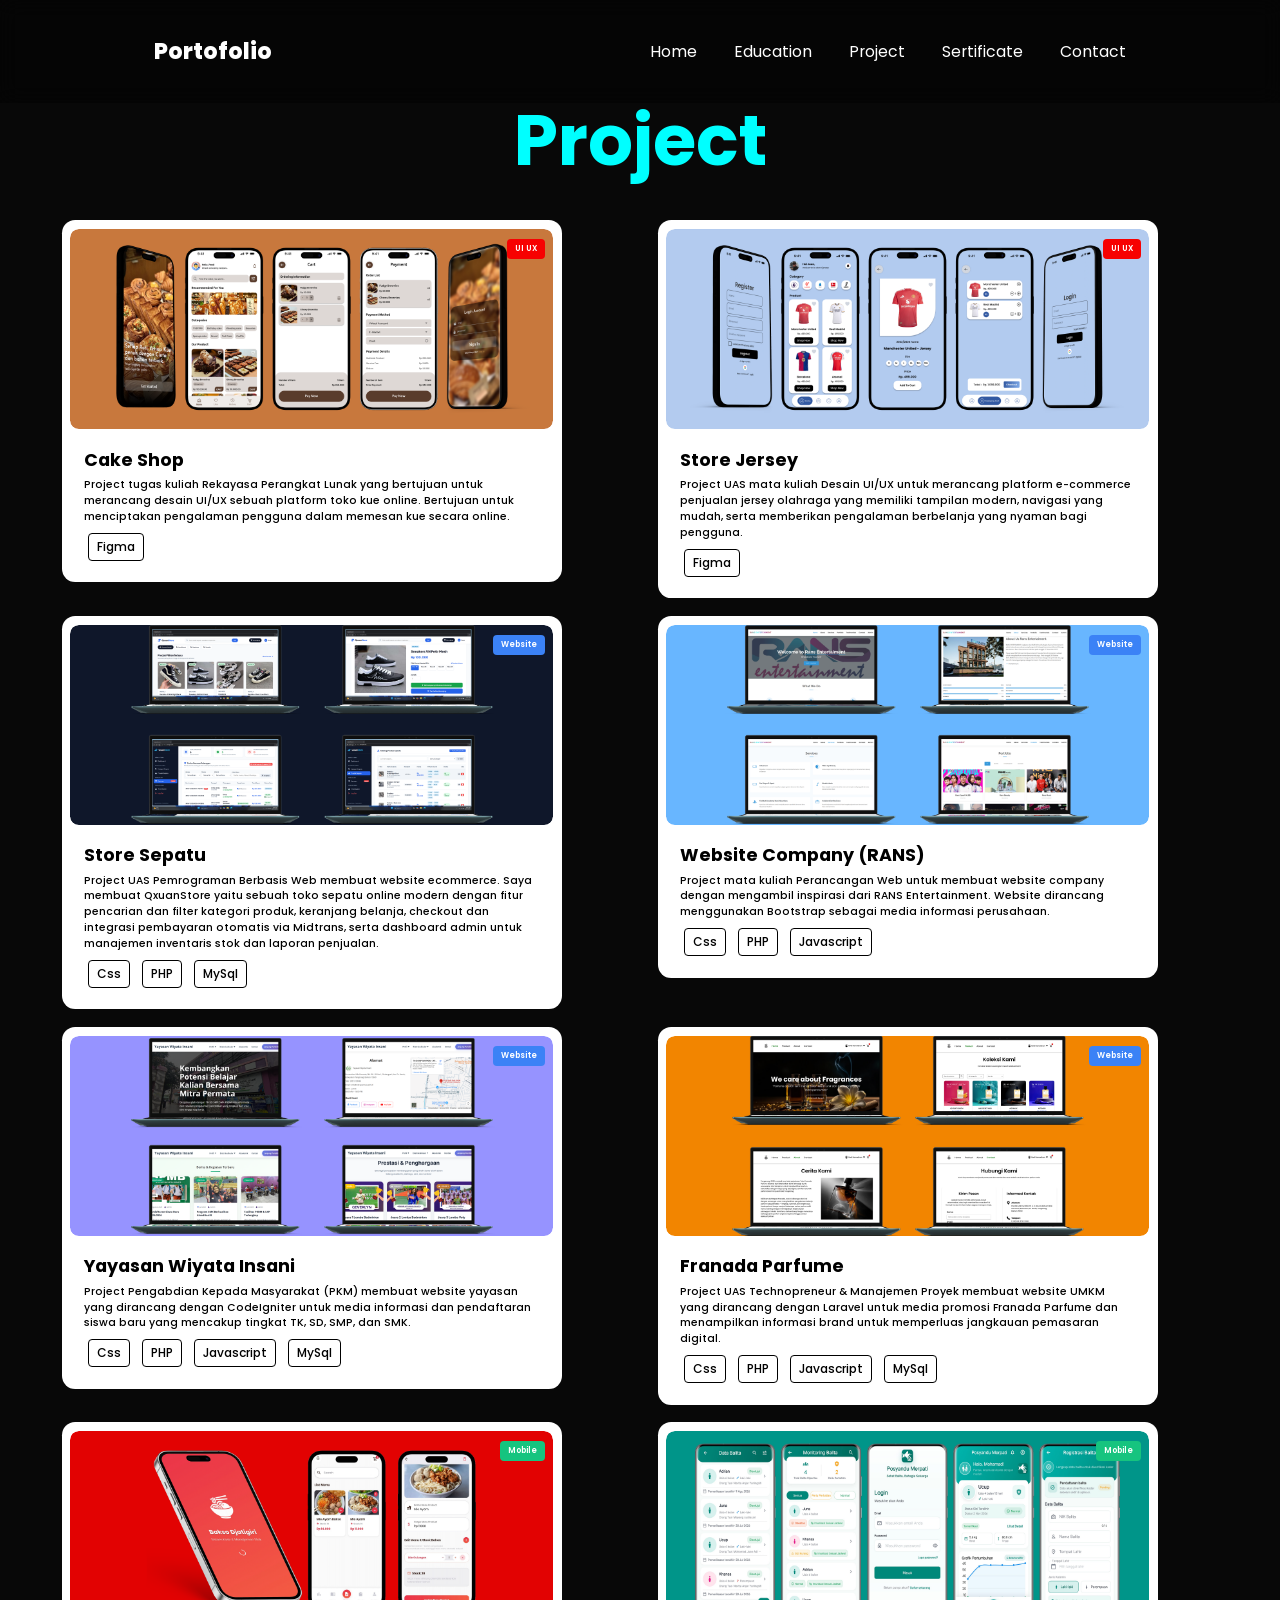
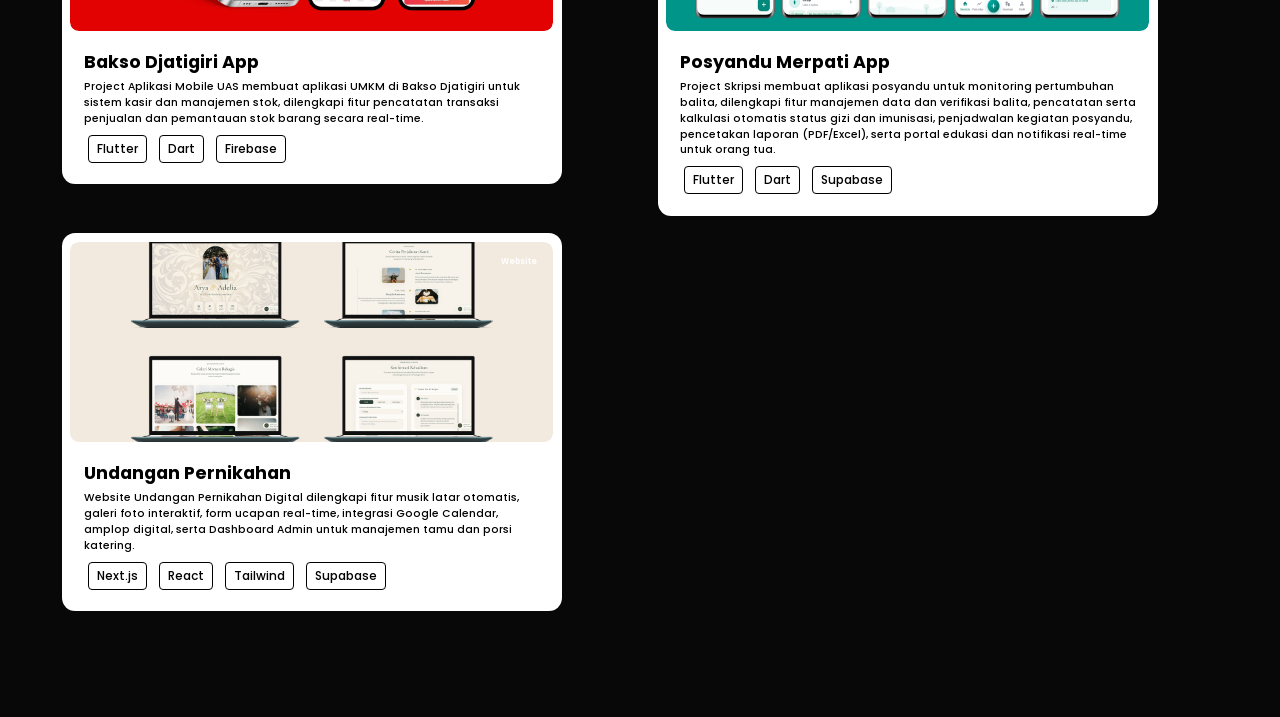
==== commit 421f970b: "update" ====
--- a/project.html
+++ b/project.html
@@ -212,6 +212,30 @@
           </div>
         </div>
 
+        <!-- Project 9 -->
+        <div class="project-box" onclick="openProject('undangan-pernikahan')">
+          <div class="project-image">
+            <img src="img/project9.png"/>
+            <span class="badge-website">Website</span>
+          </div>
+
+          <div class="project-info">
+            <h4>Undangan Pernikahan</h4>
+            <p>
+              Website Undangan Pernikahan Digital dilengkapi fitur musik latar otomatis, 
+              galeri foto interaktif, form ucapan real-time, integrasi Google Calendar, 
+              amplop digital, serta Dashboard Admin untuk manajemen tamu dan porsi katering.
+            </p>
+
+            <div class="technology">
+              <span>Next.js</span>
+              <span>React</span>
+              <span>Tailwind</span>
+              <span>Supabase</span>
+            </div>
+          </div>
+        </div>
+
       </div>
     </section>
     <!-- END PROJECT -->
